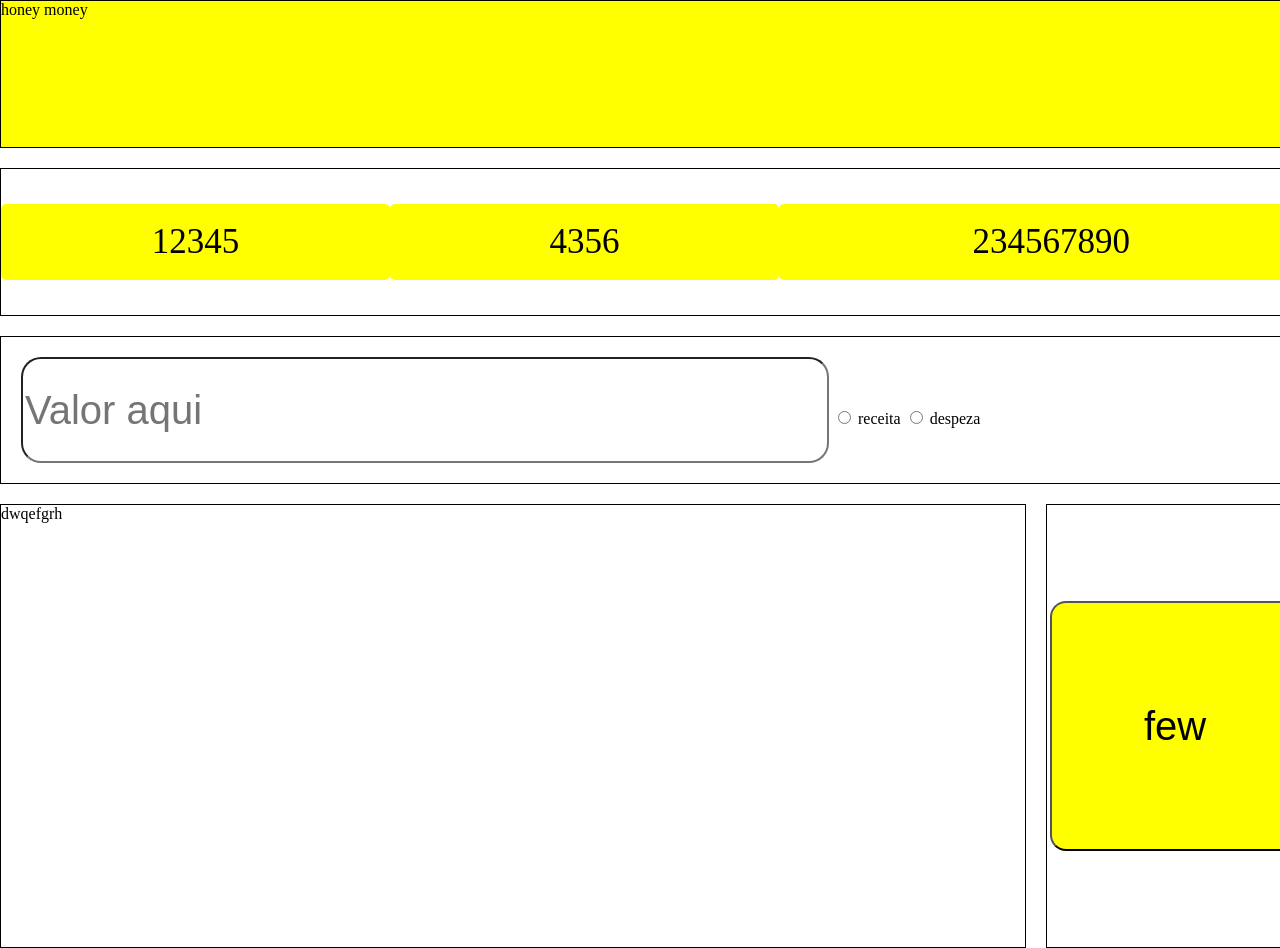
==== index.html @ de4b23d8 "honey_money versão inicial" ====
<!DOCTYPE html>
<html lang="en">

<head>
    <meta charset="UTF-8">
    <meta name="viewport" content="width=device-width, initial-scale=1.0">
    <link rel="stylesheet" href="styles.css">
    <title>Honey Money</title>
</head>

<body>
    <div id="cabecalho" class="cabecalho">honey money</div>

    <div id="informacoes" class="informacoes">
        <p class="lucro" id="lucro">12345</p>
        <p id="despezas" class="despezas">4356</p>
        <p id="total" class="total">234567890</p>
    </div>

    <div id="crud" class="crud">
        <input type="number" placeholder="Valor aqui" class="entrada" id="entrada">
        <label>
            <input type="radio" name="tipo" value="receita">
            receita
        </label>
        <label>
            <input type="radio" name="tipo" value="despeza">
            despeza
        </label>
    </div>

    <div id="lista" class="lista">dwqefgrh</div>

    <div id="botao" class="botao"> 
        <button class="buttom" id="buttom">few</button>
    </div>
</body>

</html>
---- styles.css ----
body {
    margin: 0;
    min-height: 100vh;
    min-width: 100vw;
    display: grid;
    grid-template-columns: 1fr 1fr 1fr; 
    grid-template-rows: 1fr 1fr 1fr 3fr; 
    grid-template-areas: 
    "cabecalho cabecalho cabecalho"
    "informacoes informacoes informacoes"
    "crud crud crud"
    "lista lista botao"
    ;
    gap: 20px;
    
  
}


.cabecalho {
    grid-area: cabecalho;
    background-color: yellow;
    border: 1px solid black;
}
.informacoes{
 grid-area: informacoes;
   border: 1px solid black;
   display: flex;
   flex-direction: row;
   justify-content: space-around;
}

.crud{
    grid-area: crud;
    border: 1px solid black;
    padding: 20px;

}

.botao {
    grid-area: "botao";
      border: 1px solid black;
      min-width: 20vw;
      display: flex;
      justify-content: center;
      align-items: center;

}

.lista {
    grid-area: "lista";
     border: 1px solid black;
     min-width: 80vw;
}

p {
    border-radius: 5px;
    background-color: yellow;
    width: 500px;
    display: flex;
    justify-content: center;
    align-items: center;
    font-size: 35px;
}

.total {
    width: 700px;
}

.buttom {
    background-color: yellow;
    border-radius: 16px;
    width: 250px;
    height: 250px;
    font-size: 40px;
}

.entrada {
    width: 800px;
    height: 100px;
    border-radius: 20px;
    font-size: 40px;
}
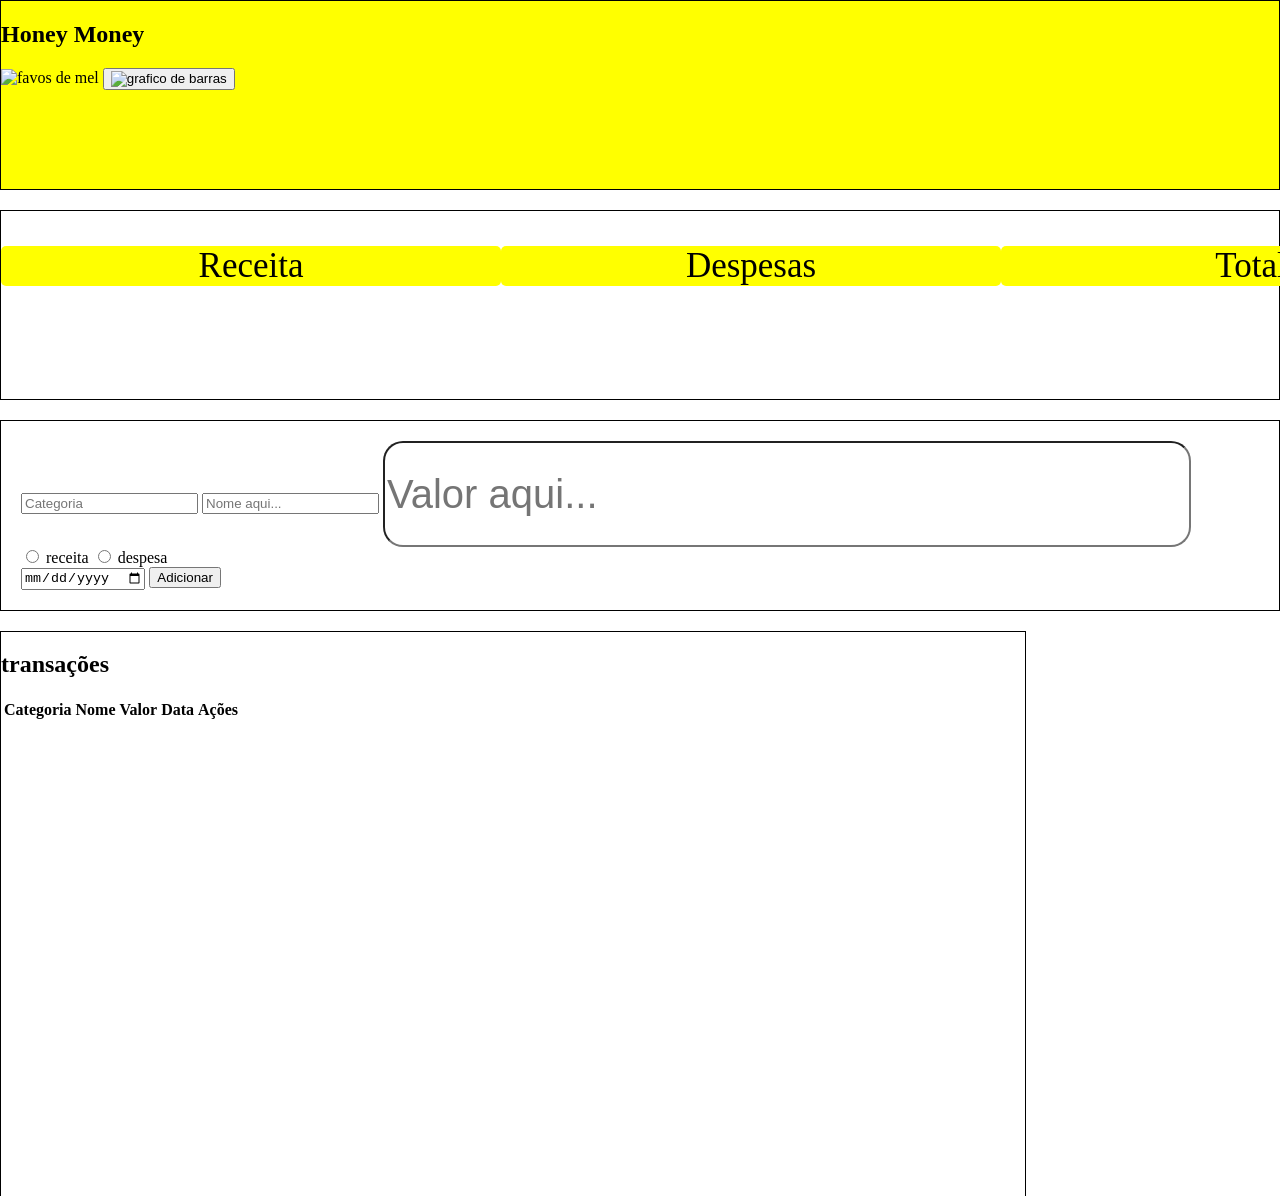
==== commit 920e7200: "html finalizado" ====
--- a/index.html
+++ b/index.html
@@ -2,6 +2,13 @@
 <html lang="en">
 
 <head>
+    <script src="main.js" defer></script>
+    <link rel="preconnect" href="https://fonts.googleapis.com">
+    <link rel="preconnect" href="https://fonts.gstatic.com" crossorigin>
+    <link
+        href="https://fonts.googleapis.com/css2?family=Cormorant+Garamond:ital,wght@0,300..700;1,300..700&family=Nunito:ital,wght@0,200..1000;1,200..1000&display=swap"
+        rel="stylesheet">
+
     <meta charset="UTF-8">
     <meta name="viewport" content="width=device-width, initial-scale=1.0">
     <link rel="stylesheet" href="styles.css">
@@ -9,31 +16,83 @@
 </head>
 
 <body>
-    <div id="cabecalho" class="cabecalho">honey money</div>
+    <section id="cabecalho" class="cabecalho">
+        <h1>Honey Money</h1>
+        <img id="favos" class="favos" src="/favos.webp" alt="favos de mel">
+        <button id="graficos" class="graficos"><img style="width:50px; height : 50px;" src="/grafico-de-barras.png"
+                alt="grafico de barras"></button>
+    </section>
 
-    <div id="informacoes" class="informacoes">
-        <p class="lucro" id="lucro">12345</p>
-        <p id="despezas" class="despezas">4356</p>
-        <p id="total" class="total">234567890</p>
-    </div>
+    <section id="informacoes" class="informacoes">
+        <div>
+            <p>Receita</p>
+            <p class="lucro" id="lucro"></p>
+        </div>
+        <div>
+            <p>Despesas</p>
+            <p id="despesas" class="despesas"></p>
+        </div>
+        <div>
+            <p>Total</p>
+            <p id="total" class="total"></p>
+        </div>
+        <div>
+            <p>Número de transações</p>
+            <p id="numTransacoes" class="numTransacoes"></p>
+        </div>
 
-    <div id="crud" class="crud">
-        <input type="number" placeholder="Valor aqui" class="entrada" id="entrada">
-        <label>
-            <input type="radio" name="tipo" value="receita">
-            receita
-        </label>
-        <label>
-            <input type="radio" name="tipo" value="despeza">
-            despeza
-        </label>
-    </div>
+    </section>
 
-    <div id="lista" class="lista">dwqefgrh</div>
+    <section id="crud" class="crud">
 
-    <div id="botao" class="botao"> 
-        <button class="buttom" id="buttom">few</button>
-    </div>
+        <input list="opcoes-area" id="area" name="area" placeholder="Categoria">
+        <datalist id="opcoes-area">
+            <option value="lazer">
+            <option value="trabalho">
+            <option value="transporte">
+            <option value="saúde">
+            <option value="alimentação">
+        </datalist>
+        <input type="text" placeholder="Nome aqui..." class="nome" id="nome">
+        <input type="number" placeholder="Valor aqui..." class="entrada" id="entrada">
+
+        <div class="tipo_dinheiro" id="tipo_dinheiro">
+            <label>
+                <input type="radio" name="tipo" value="receita" id="tipo-receita" class="tipo-receita">
+                receita
+            </label>
+            <label>
+                <input type="radio" name="tipo" value="despesa" id="tipo-despesa" class="tipo-despesa">
+                despesa
+            </label>
+        </div>
+        <input type="date" id="data" class="data">
+
+        <button id="adicionar" class="adicionar">Adicionar</button>
+
+    </section>
+
+
+
+    <section id="lista" class="lista">
+        <h2>transações</h2>
+        <table>
+            <thead>
+                <tr>
+                    <th>Categoria</th>
+                    <th>Nome</th>
+                    <th>Valor</th>
+                    <th>Data</th>
+                    <th>Ações</th>
+                </tr>
+            </thead>
+            <tbody id="corpo-tabela">
+            </tbody>
+        </table>
+
+
+    </section>
+
 </body>
 
-</html>+</html>
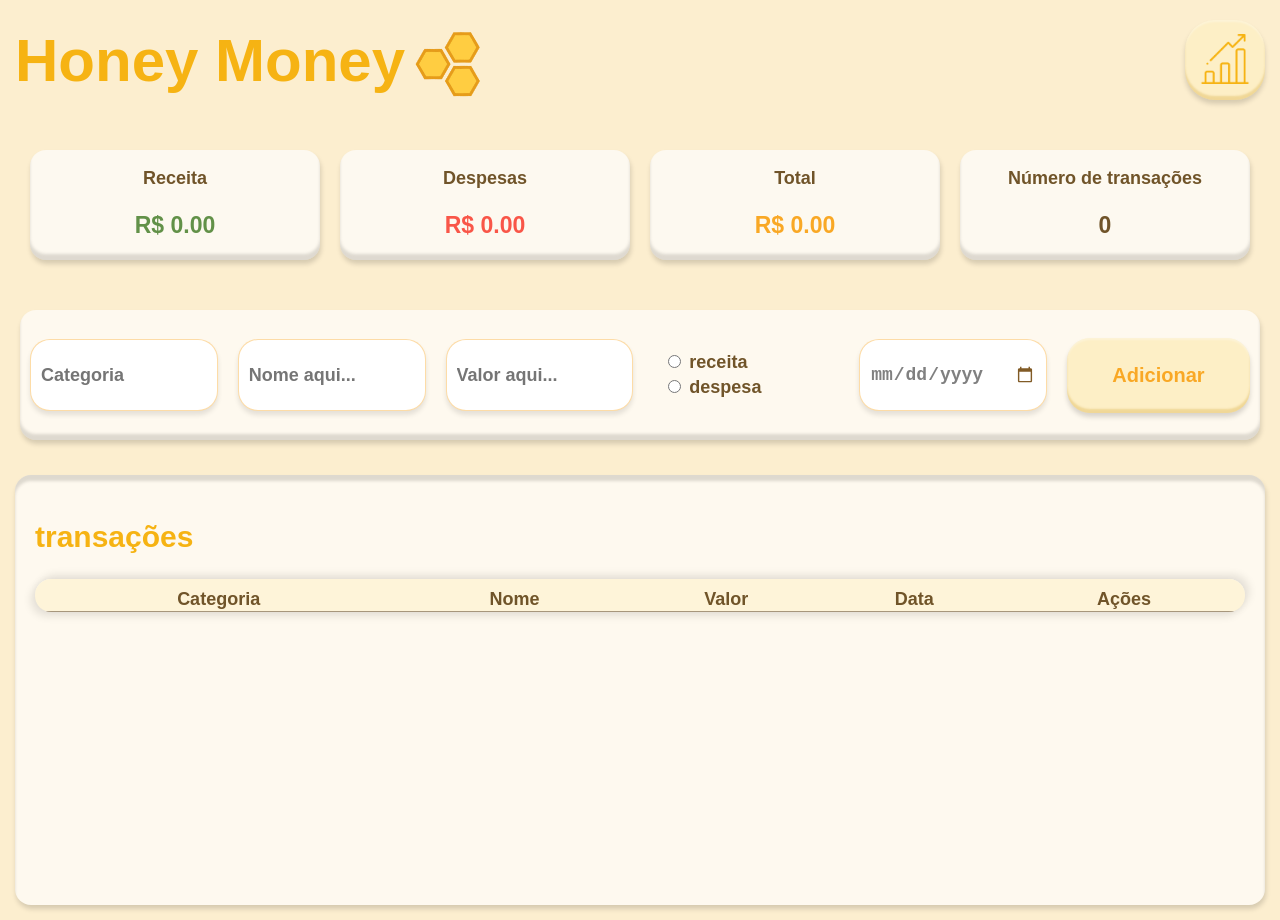
==== commit 75225a5c: "Fix HTML structure by adding missing newline" ====
--- a/index.html
+++ b/index.html
@@ -19,8 +19,8 @@
     <section id="cabecalho" class="cabecalho">
         <h1>Honey Money</h1>
         <img id="favos" class="favos" src="/favos.webp" alt="favos de mel">
-        <button id="graficos" class="graficos"><img style="width:50px; height : 50px;" src="/grafico-de-barras.png"
-                alt="grafico de barras"></button>
+        
+        <button id="graficos" class="graficos"><img style="width:50px; height : 50px;" src="/grafico-de-barras.png" alt="grafico de barras"></button>
     </section>
 
     <section id="informacoes" class="informacoes">
--- a/styles.css
+++ b/styles.css
@@ -1,86 +1,256 @@
-body {
+body{
+    color:  #705429;
     margin: 0;
-    min-height: 100vh;
-    min-width: 100vw;
+    padding: 10px;
+    height: 100vh;
+    background: #fceecf;
     display: grid;
-    grid-template-columns: 1fr 1fr 1fr; 
-    grid-template-rows: 1fr 1fr 1fr 3fr; 
-    grid-template-areas: 
-    "cabecalho cabecalho cabecalho"
-    "informacoes informacoes informacoes"
-    "crud crud crud"
-    "lista lista botao"
-    ;
+    grid-template-rows: 100px 150px 150px 1fr;
+    grid-template-areas: "cabecalho "
+                         "informacoes"
+                         "crud "
+                         "lista";
     gap: 20px;
-    
-  
-}
-
+    font-family: "Nunito", sans-serif;
+
+   
+}
 
 .cabecalho {
+    color: #F6B313;
+    padding: 5px;
     grid-area: cabecalho;
-    background-color: yellow;
-    border: 1px solid black;
-}
-.informacoes{
- grid-area: informacoes;
-   border: 1px solid black;
-   display: flex;
-   flex-direction: row;
-   justify-content: space-around;
-}
-
-.crud{
+    display: flex;
+    justify-content: space-between;
+    align-items: center;
+    
+     
+}
+h2 {
+   color: #F6B313; 
+   font-size: 30px;
+}
+.informacoes {
+    grid-area: informacoes;
+    display: flex;
+    justify-content: space-around;
+     padding: 10px;
+}
+.crud {
+    margin: 10px;
+    border-radius: 16px;
     grid-area: crud;
-    border: 1px solid black;
-    padding: 20px;
-
-}
-
-.botao {
-    grid-area: "botao";
-      border: 1px solid black;
-      min-width: 20vw;
-      display: flex;
-      justify-content: center;
-      align-items: center;
-
-}
-
+    
+    background: #FEF9EF;
+    box-shadow: inset 0px -6px 3px rgba(175, 171, 160, 0.4),
+    1px 4px 5px rgba(0, 0, 0, 0.15);
+    display: flex;
+    align-items: center;
+}
 .lista {
-    grid-area: "lista";
-     border: 1px solid black;
-     min-width: 80vw;
-}
-
-p {
-    border-radius: 5px;
-    background-color: yellow;
-    width: 500px;
-    display: flex;
-    justify-content: center;
-    align-items: center;
-    font-size: 35px;
-}
-
-.total {
-    width: 700px;
-}
-
-.buttom {
-    background-color: yellow;
-    border-radius: 16px;
-    width: 250px;
-    height: 250px;
-    font-size: 40px;
-}
-
-.entrada {
-    width: 800px;
-    height: 100px;
+    margin: 5px;
+    border-radius: 16px;
+    grid-area: lista;
+    background: #FEF9EF;
+     padding: 20px;
+     box-shadow: inset 0px 6px 3px rgba(175, 171, 160, 0.4),
+    1px 4px 5px rgba(0, 0, 0, 0.15);
+}
+
+.graficos {
+    border: none;
+    border-radius: 30px;
+    width: 80px;
+    height: 80px;
+     background: #FDEFC6;
+          box-shadow:  inset 0px -4px 2px rgba(220, 180, 80, 0.4), 
+    inset 0px 2px 2px rgba(255, 255, 255, 0.3), 
+    0px 4px 5px rgba(0, 0, 0, 0.15);  
+
+}
+
+.graficos:hover {
+    transition: all 0.3s ease;
+    transform: scale(1.2) rotate(5deg);
+}
+
+
+
+table {
+    width: 100%;
+    border-collapse: collapse;
+    overflow: hidden;
+    border-top-left-radius: 16px;
+    background-color: #FEFBF3;
+    box-shadow: 
+    inset 0px -5px 2px rgba(175, 171, 160, 0.4),
+    4px -4px 8px rgba(0, 0, 0, 0.1),
+    -4px 4px 8px rgba(0, 0, 0, 0.1);
+    border-radius: 16px;
+}
+
+  td, th {
+    padding-top: 10px;
+    text-align: center;
+
+}
+
+
+tr {
+    border-bottom: 1px solid rgba(112, 84, 41, 0.5);
+    font-weight: bold;
+    
+    font-size: 18px;
+}
+tr:hover {
+    transition: all 0.3s ease;
+    background-color: #f8edd4; 
+}
+
+th{
+   background: #FEF4D9;
+}
+
+.remover {
+    width: 60px;
+    height: 60px;
+    background: #ffdada;
+    border: none;
+    border-radius: 25px;
+    box-shadow: 
+    inset 0px -4px 2px rgba(230, 160, 160, 0.5), 
+    inset 0px 2px 2px rgba(255, 255, 255, 0.3),  
+    0px 4px 5px rgba(0, 0, 0, 0.15);    
+    
+}
+
+.editar{
+    margin: 10px;
+    background: #FDEFC6;
+    border: none;
+    border-radius: 23px;
+    width: 60px;
+    height: 60px;
+     box-shadow:  inset 0px -4px 2px rgba(220, 180, 80, 0.4),  
+    inset 0px 2px 2px rgba(255, 255, 255, 0.3),  
+    0px 4px 5px rgba(0, 0, 0, 0.15);   
+
+}
+
+.remover:hover {
+    transition: all 0.3s ease; 
+    transform: scale(1.1) rotate(-5deg);
+}
+
+.editar:hover {
+    
+    transition: all 0.3s ease;
+    transform: scale(1.2) rotate(5deg);
+}
+
+.informacoes div {
+    
+    text-align: center;
+    font-size: 18px;
+    font-weight: bold;
+    background: #FDF9F0;
+    border-radius: 16px;
+    width: 100%;
+    margin: 10px;
+
+    box-shadow:  inset 0px -6px 3px rgba(175, 171, 160, 0.4),
+    
+    1px 4px 5px rgba(0, 0, 0, 0.15);
+      
+}
+.informacoes  .despesas, .total, .lucro, .numTransacoes{
+    font-size: 23px;
+   
+}
+
+.informacoes .despesas{
+    color: #F95648;
+}
+
+.informacoes .lucro{
+    color: #629148;
+}
+
+.informacoes .total{
+    color: #F9A825;
+}
+
+.crud > * {
+    outline: none;
+    color:  #705429;
+    font-size: 18px;
+    font-weight: bold;
+    padding: 10px;
+    text-align: flex-start;
+    height: 50px;
+    width: 100%;
+    margin: 10px;
+    border: 1px solid rgba(249, 168, 37, 0.4);
     border-radius: 20px;
-    font-size: 40px;
-}
-
-
-
+    box-shadow: 0px 4px 5px rgba(0, 0, 0, 0.1);
+}
+
+.adicionar {
+    height: 75px; 
+    font-weight: bold;
+    font-size: 20px;
+    color:#F9A825;
+    background: #FDEFC6;
+    border: none;
+    border-radius: 23px;
+   box-shadow:  inset 0px -4px 2px rgba(220, 180, 80, 0.4),  
+    inset 0px 2px 2px rgba(255, 255, 255, 0.3),  
+    0px 4px 5px rgba(0, 0, 0, 0.15);   
+}
+
+.adicionar:hover {
+    transition: all 0.3s ease;
+    transform: scale(1.1);
+}
+
+.tipo_dinheiro{
+    border:none;
+    display: flex;
+    justify-content: space-around;
+    align-items: flex-start;
+    flex-direction: column;
+    accent-color: #F9A825;
+    box-shadow: 0px 0px;
+    
+    
+}
+
+.data {
+    color: grey;
+}
+
+ ::selection{
+    background: #F9A825;
+    color: white;
+}
+
+input[type="date"]::-webkit-calendar-picker-indicator {
+    filter: invert(35%) sepia(30%) saturate(800%) hue-rotate(355deg);
+    cursor: pointer;
+}
+
+.favos{
+    position: absolute;
+    left: 420px;
+    width: 70px;
+    transform: rotate(30deg)
+}
+
+h1 {
+    font-size: 60px;
+}
+
+
+button :active{
+  transform: scale(0.9);
+}
